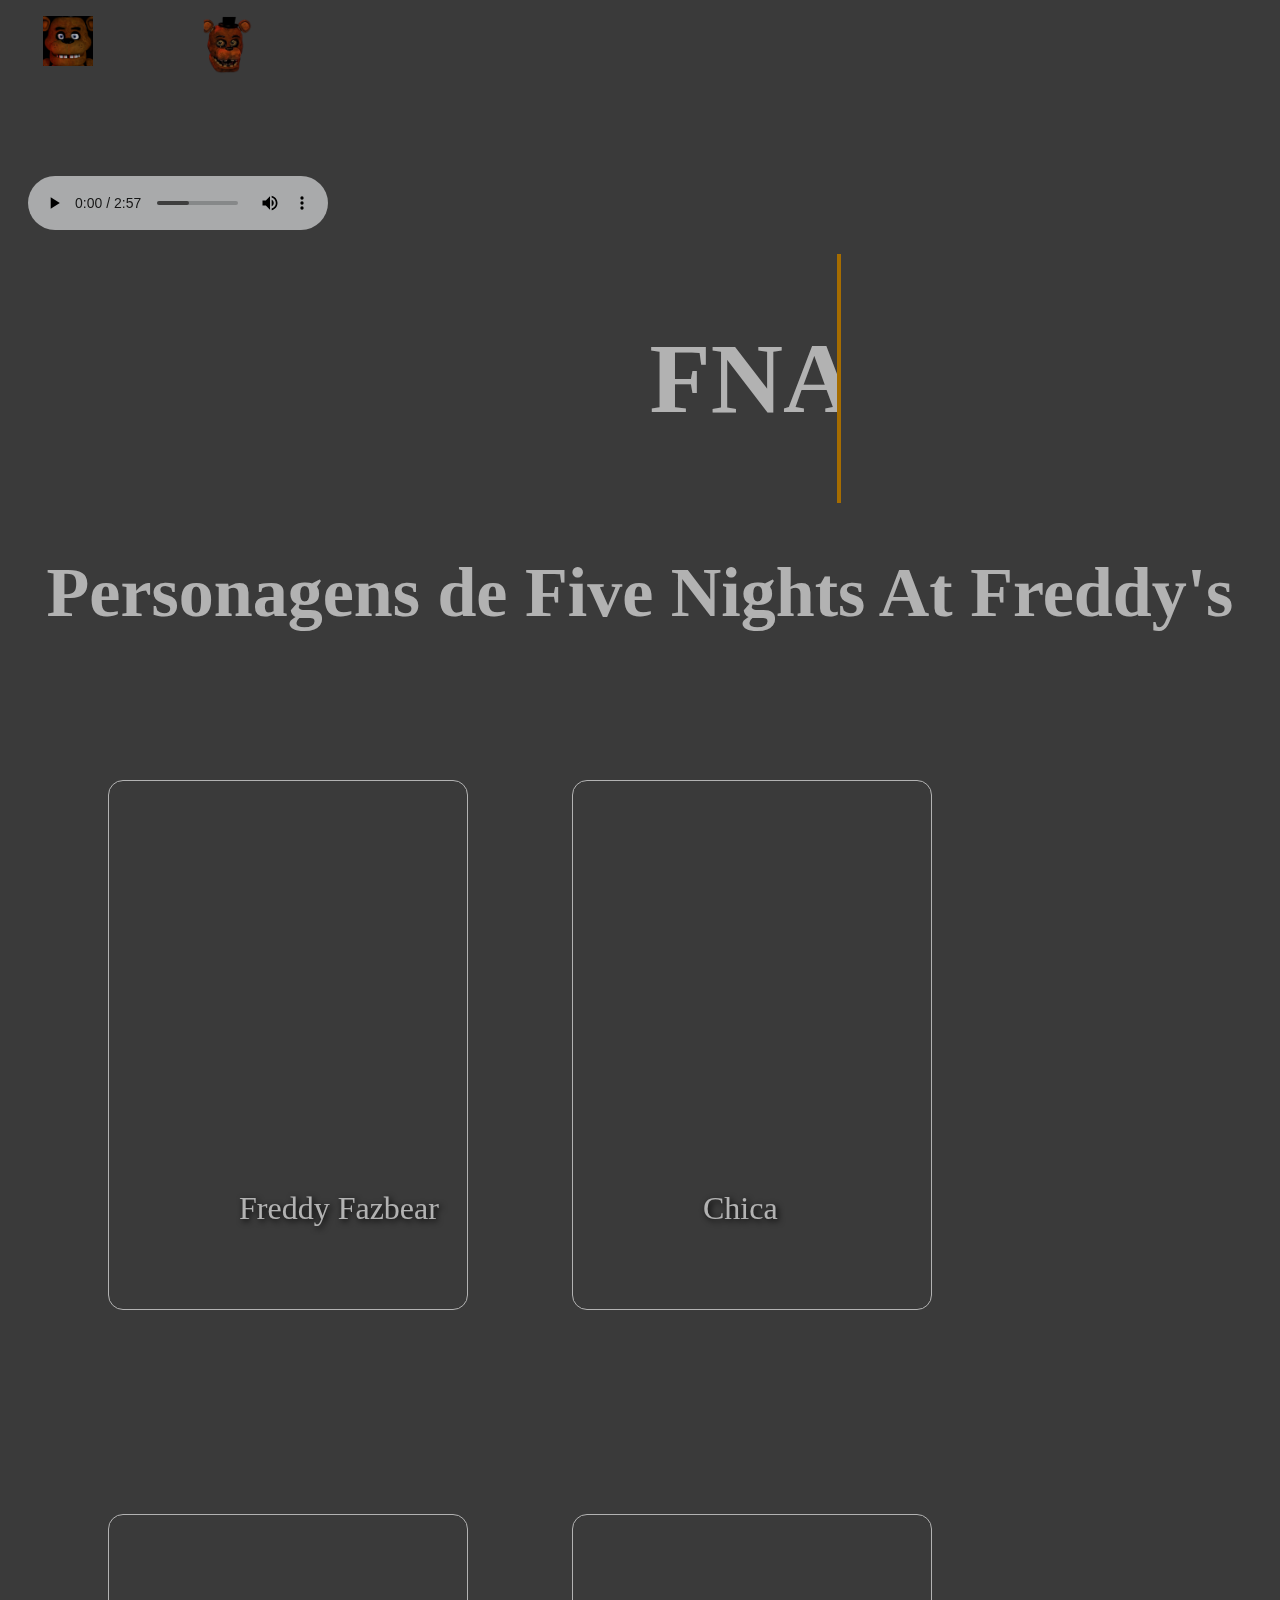
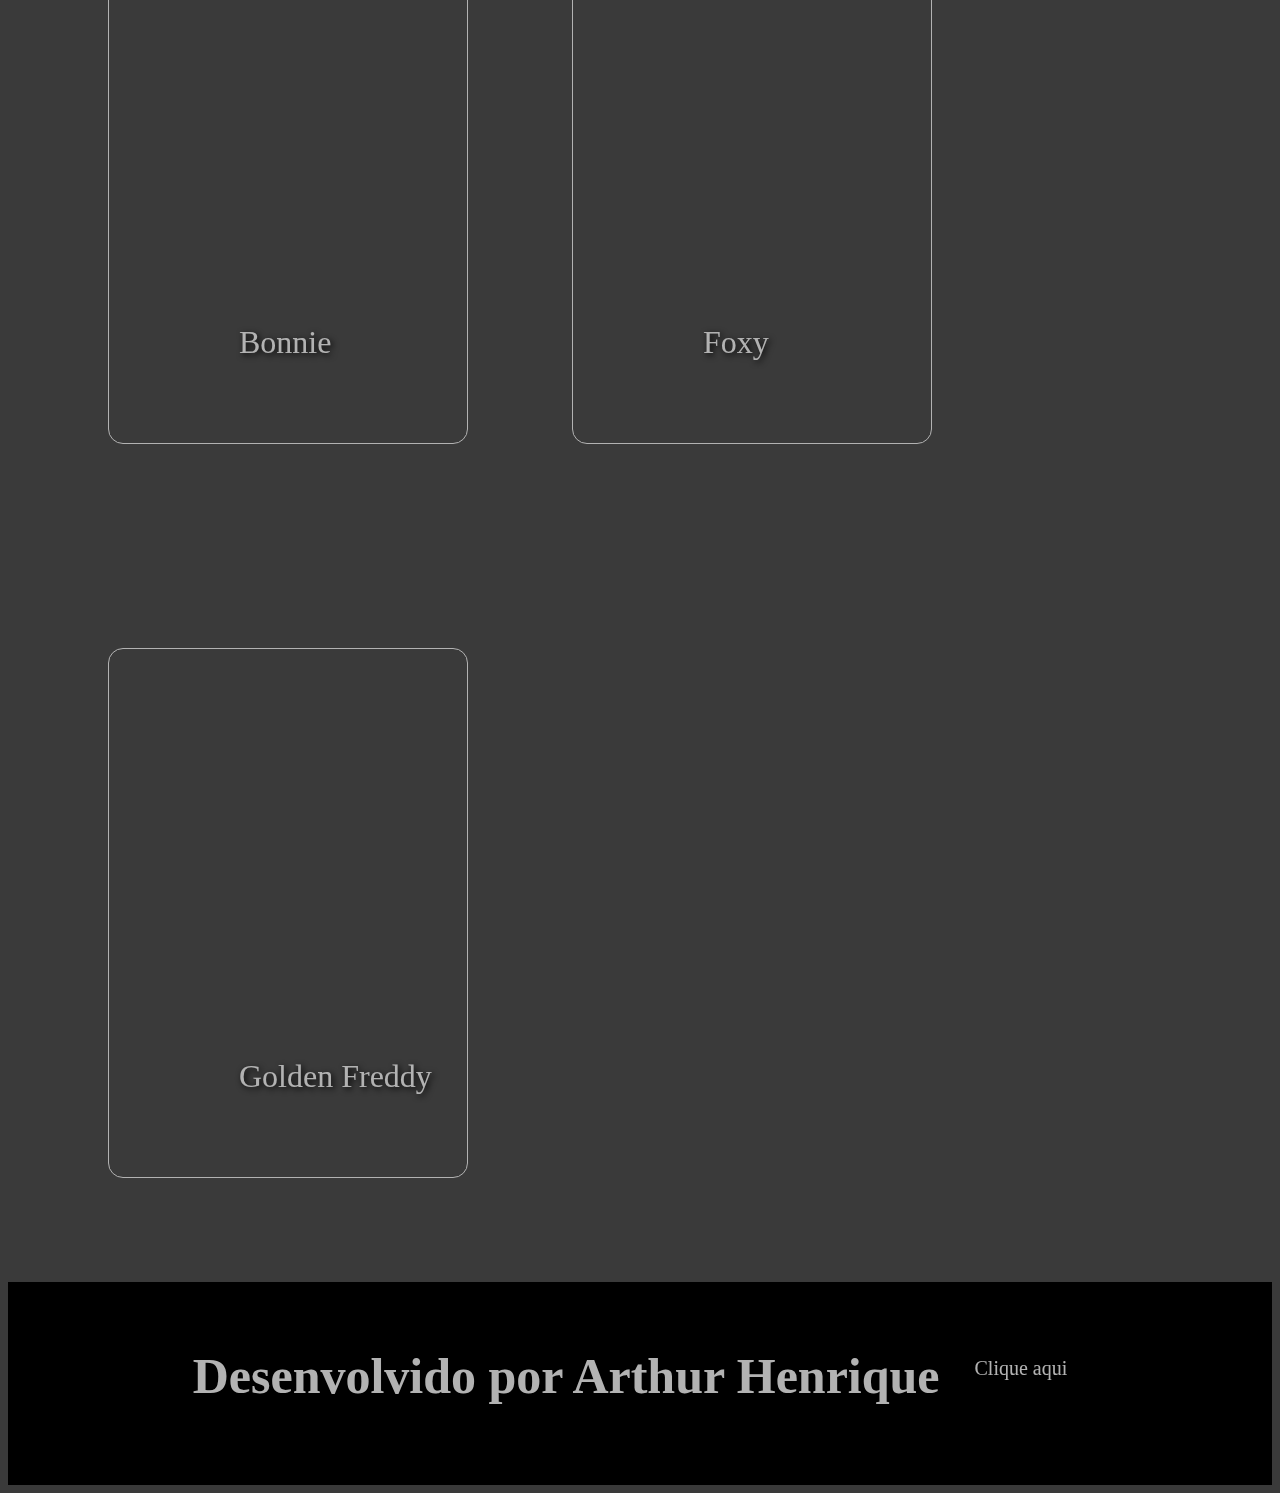
==== index.html @ 7a23f8c9 "Alterando arquivos" ====
<!DOCTYPE html>
<html lang="en">
  <head>
    <meta charset="UTF-8" />
    <meta name="viewport" content="width=device-width, initial-scale=1.0" />
    <link rel="stylesheet" href="css/style-fnaf1.css" />
    <link rel="stylesheet" href="cores.css" />
    <link rel="stylesheet" href="menu.css" />
    <script src="script.js"></script>
    <title>Document</title>
  </head>
  <header class="cabecalho">
    <div class="menu">
      <nav class="nav-container">
        <ul class="nav-menu">
          <li class="nav-item">
            <a href="index.html" class="nav-link">
              <img
                src="Imagens/Icon_Fnaf1.png"
                class="nav-icon"
                alt="Icone FNAF2"
              />
              <span class="nav-text">Fnaf1</span>
            </a>
          </li>
          <li class="nav-item">
            <a href="Fnaf2.html" class="nav-link">
              <img
                src="Imagens/Icon_Fnaf2.png"
                class="nav-icon"
                alt="Icone FNAF1"
              />
              <span class="nav-text">Fnaf2</span>
            </a>
          </li>
        </ul>
      </nav>
      <audio src="Audio/Fnaf1.mp3" controls></audio>
    </div>
    <div class="container">
      <h1 class="container__titulo">
        <b class="container__titulo--negrito">FNAF </b>Five Nights At Freddy's
      </h1>
    </div>
  </header>
  <body>
    <h1 class="titulo">Personagens de Five Nights At Freddy's</h1>

    <div class="posicao">
      <div class="wrapper">
        <div class="card">
          <div class="front-page" id="imagem1">
            <div class="card-info">
              <p class="card-subtitle">Freddy Fazbear</p>
            </div>
          </div>

          <div class="back-page">
            <div class="card-content">
              <h3>Freddy Fazbear</h3>
              <p class="card-description">
                O líder do grupo, um urso animatrônico grande e ameaçador. Ele
                se move lentamente em direção ao jogador, tornando-se mais ativo
                à medida que a noite avança. Sua presença é marcada por uma
                melodia sinistra e seus olhos brilhantes no escuro.
              </p>
              <button class="card-button">Explorar Mais</button>
            </div>
          </div>
        </div>
      </div>
    </div>

    <div class="posicao">
      <div class="wrapper">
        <div class="card">
          <div class="front-page" id="imagem2">
            <div class="card-info">
              <p class="card-subtitle">Chica</p>
            </div>
          </div>

          <div class="back-page">
            <div class="card-content">
              <h3>Chica</h3>
              <p class="card-description">
                Uma galinha animatrônica com um cupcake na mão e um bico cheio
                de dentes. Ela também é bastante ativa e se move em direção ao
                jogador, tentando entrar na sala de segurança. Seus grunhidos e
                sons metálicos aumentam a tensão do jogo.
              </p>
              <button class="card-button">Explorar Mais</button>
            </div>
          </div>
        </div>
      </div>
    </div>

    <div class="posicao">
      <div class="wrapper">
        <div class="card">
          <div class="front-page" id="imagem3">
            <div class="card-info">
              <p class="card-subtitle">Bonnie</p>
            </div>
          </div>

          <div class="back-page">
            <div class="card-content">
              <h3>Bonnie</h3>
              <p class="card-description">
                Um coelho animatrônico com uma aparência sinistra e olhos
                vermelhos brilhantes. Ele é um dos animatrônicos mais ativos e
                rápidos, movendo-se rapidamente em direção ao jogador. Sua
                movimentação imprevisível e ataques rápidos o tornam uma grande
                ameaça.
              </p>
              <button class="card-button">Explorar Mais</button>
            </div>
          </div>
        </div>
      </div>
    </div>

    <div class="posicao">
      <div class="wrapper">
        <div class="card">
          <div class="front-page" id="imagem4">
            <div class="card-info">
              <p class="card-subtitle">Foxy</p>
            </div>
          </div>

          <div class="back-page">
            <div class="card-content">
              <h3>Foxy</h3>
              <p class="card-description">
                Um pirata animatrônico que reside na "Pirate Cove". Ele é
                extremamente rápido e corre em direção ao jogador quando sai de
                sua cortina. Sua movimentação rápida e imprevisível o torna um
                dos animatrônicos mais perigosos.
              </p>
              <button class="card-button" id="meuBotao">Explorar Mais</button>
            </div>
          </div>
        </div>
      </div>
    </div>

    <div class="posicao">
      <div class="wrapper">
        <div class="card">
          <div class="front-page" id="imagem5">
            <div class="card-info">
              <p class="card-subtitle">Golden Freddy</p>
            </div>
          </div>

          <div class="back-page">
            <div class="card-content">
              <h3>Golden Freddy</h3>
              <p class="card-description">
                Uma versão misteriosa e fantasmagórica de Freddy. Ele aparece de
                forma aleatória e causa alucinações, podendo levar ao fim do
                jogo. Sua natureza enigmática e aparições súbitas o tornam um
                dos personagens mais assustadores.
              </p>
              <button class="card-button">Explorar Mais</button>
            </div>
          </div>
        </div>
      </div>
    </div>
  </body>
  <footer>
    <div class="descricao">
      <h3 class="autor">Desenvolvido por Arthur Henrique</h3>
      <a href="https://github.com/ArthurSampaio15/33650-Fnaf.git" target="_blank"><button id="meuBotao">Clique aqui</button></a
      >
    </div>
  </footer>
</html>
---- css/style-fnaf1.css ----
:root {
    --branco: #ffffff;
    --laranja: #EB9B00;
    --azul: #002F52;
    --preto: #000000;
    --cor-botao: lightblue;
    --botao-animado: darkblue;
    --marrom: #5e2c1c;
    --cinza-rodape: #474646;
}


.container {
    display: flex;
    align-items: center;
    margin-left: 45%;
}

.container__titulo {
    margin-left: 28%;
}

.container {
    color: white;
    font-size: 1.5rem;
    font-weight: 700;
    border-right: 4px solid var(--laranja);
    align-items: center;
    width: 22ch;
    overflow: hidden;
    white-space: nowrap;
    /* Evita quebra de linha*/
    animation: blinkMarker 0.5s infinite,
        typing 5s infinite steps(22);
}

.container span {
    color: var(--blue);
}

/* Animação da piscada */
@keyframes blinkMarker {
    50% {
        border-right-color: transparent;
    }
}

/* animação de movimento */
@keyframes typing {
    0% {
        width: 0;
    }

    40% {
        width: 22ch;
    }

    60% {
        width: 22ch;
    }

    100% {
        width: 0;
    }
}

@media screen and (min-width: 1024px) {
    .container__titulo {
        font-weight: 400;
        display: block;
        color: var(--branco);
    }

    .container__titulo--negrito {
        font-weight: 700;
        color: var(--branco);
    }
}

.container__titulo {
    text-align: center;
    font-size: 100px;
}

.container__titulo--negrito {
    font-size: 100px;
}

.titulo {
    color: var(--branco);
    text-align: center;
    margin-top: 50px;
    font-size: 70px;
}

wrapper {
    perspective: 3000px;
}

.posicao {
    display: inline-block;
    margin-top: 100px;
    margin-bottom: 100px;
}

.card {
    margin-left: 100px;
    width: 360px;
    height: 530px;
    transform-style: preserve-3d;
    transition: transform .8s ease-in-out;
    cursor: pointer;
    border: 1px solid var(--branco);
    box-shadow: 5px 5px 10px var(--preto),
        -5px -5px -10px var(--preto);
    border-radius: 15px;
}

.card:hover {
    transform: rotateY(180deg);
}

.front-page,
.back-page {
    position: absolute;
    width: 100%;
    height: 100%;
    backface-visibility: hidden;
    border-radius: 15px;
}

.front-page {
    background-size: cover;
}

#imagem1 {
    background-image: url("Imagens/Fnaf1/Freddy.png");
    background-position: center;
}

#imagem2 {
    background-image: url("Imagens/Fnaf1/Chica.png");
    background-position: center;
}

#imagem3 {
    background-image: url("Imagens/Fnaf1/Bonnie.png");
    background-position: center;
}

#imagem4 {
    background-image: url("Imagens/Fnaf1/Foxy.png");
    background-position: center;
}

#imagem5 {
    background-image: url("Imagens/Fnaf1/Golden_Freddy.png");
    background-position: center;
}

.card-info {
    position: absolute;
    bottom: 50px;
    left: 100px;
    color: var(--branco);
    text-shadow: 2px 2px 6px var(--preto);
    text-align: center;
}

.card-title {
    font-style: 2rem;
    font-weight: bold;
    margin-right: 100px;
}

.card-subtitle {
    font-size: 2rem;
    margin-top: 5px;
    margin-left: 30px;
    color: var(--branco);
}

.back-page {
    color: var(--branco);
    display: flex;
    justify-content: center;
    align-items: center;
    transform: rotateY(180deg);
}

.card-content {
    text-align: center;
    padding: 10px;
    max-width: 300px;
}

.card-content p {
    font-size: 1.5rem;
}

.card-content h3 {
    font-size: 2rem;
    font-weight: bold;
    margin-bottom: 30px;
}

.card-descripition {
    font-size: 1rem;
    color: var(--branco);
    margin-bottom: 20px;
    line-height: 1.6;
}

.card-button {
    background-color: var(--branco);
    color: var(--preto);
    padding: 12px 24px;
    font-size: 1rem;
    border: none;
    border-radius: 25px;
    cursor: pointer;
    transition: all 0.3s ease;
}

.card-button:hover {
    background-color: transparent;
    color: var(--branco);
    border: 1px solid var(--preto);
}

body {
    background-image: linear-gradient(rgba(0, 0, 0, 0.773), rgba(0, 0, 0, 0.773)), url("Imagens/Fnaf1/Salão.jpeg");
    background-size: cover;
    filter: brightness(0.7);
}

audio{
    margin: 20px;
}

.descricao {
    background-color: var(--preto);
    padding-top: 15px;
    display: flex;
    justify-content: center;
}

.autor {
    color: var(--branco);
    font-size: 50px;
    text-align: center;
    padding-bottom: 30px;
}

.site {
    text-decoration: none;
}

#meuBotao {
    background-color: var(--preto);
    color: var(--branco);
    padding: 10px 20px;
    margin: 50px 0px 0px 15px;
    border: none;
    border-radius: 30px;
    cursor: pointer;
    transition: background-color 0.3s ease;
    font-size: 20px;
}

#meuBotao:hover {
    background-color: var(--branco);
    color: var(--preto);
}

* {
    padding: 0;
    box-sizing: border-box;
    font-family: "five-nights-at-freddys";
}

@font-face {
    font-family: 'five-nights-at-freddys';
    src: url("./Fontes/five-nights-at-freddys.woff"), format("woff");
}
---- menu.css ----
:root {
  --branco: #ffffff;
  --laranja: #EB9B00;
  --azul: #002F52;
  --preto: #000000;
  --cor-botao: lightblue;
  --botao-animado: darkblue;
  --marrom: #5e2c1c;
  --cinza-rodape: #474646;
}


.nav-menu {
  display: flex;
  gap: 2.5rem;
  list-style: none;
}

.nav-item {
  position: relative;
  cursor: pointer;
  transition: all 0.3s cubic-bezier(0.4, 0, 0.2, 1);
}

.nav-link {
  display: flex;
  flex-direction: column;
  align-items: center;
  text-decoration: none;
  transition: color 0.3s ease;
}

.nav-icon {
  margin-bottom: 0.5rem;
  transition: transform 0.3s ease;
  width: 50px;
}

.nav-text {
  font-size: 50px;
  font-weight: 500px;
  letter-spacing: 0.5px;
  color: var(--branco);
  transform: translateY(10px);
  transition: all0.3s ease;
  opacity: 0;
}

/* Efeitos ao passar o mouse em cima */

.nav-item:hover .nav-icon {
  color: var(--branco);
  transform: translateY(-5px);
}

.nav-item:hover .nav-text {
  opacity: 1;
  transform: translateY(0);
}

/* Pagina ativa */
.nav-item.active .nav-icon {
  background-color: aqua;
}

/* Animação da linha pequena */
.nav-item::before {
  content: "";
  position: absolute;
  bottom: -8px;
  left: 0;
  width: 100%;
  height: 2px;
  background-color: var(--laranja);
  transform: scaleX(0);
  transform-origin: center;
  transition: transform 0.3s ease;
}

.nav-item:hover::before {
  transform: scaleX(1);
}
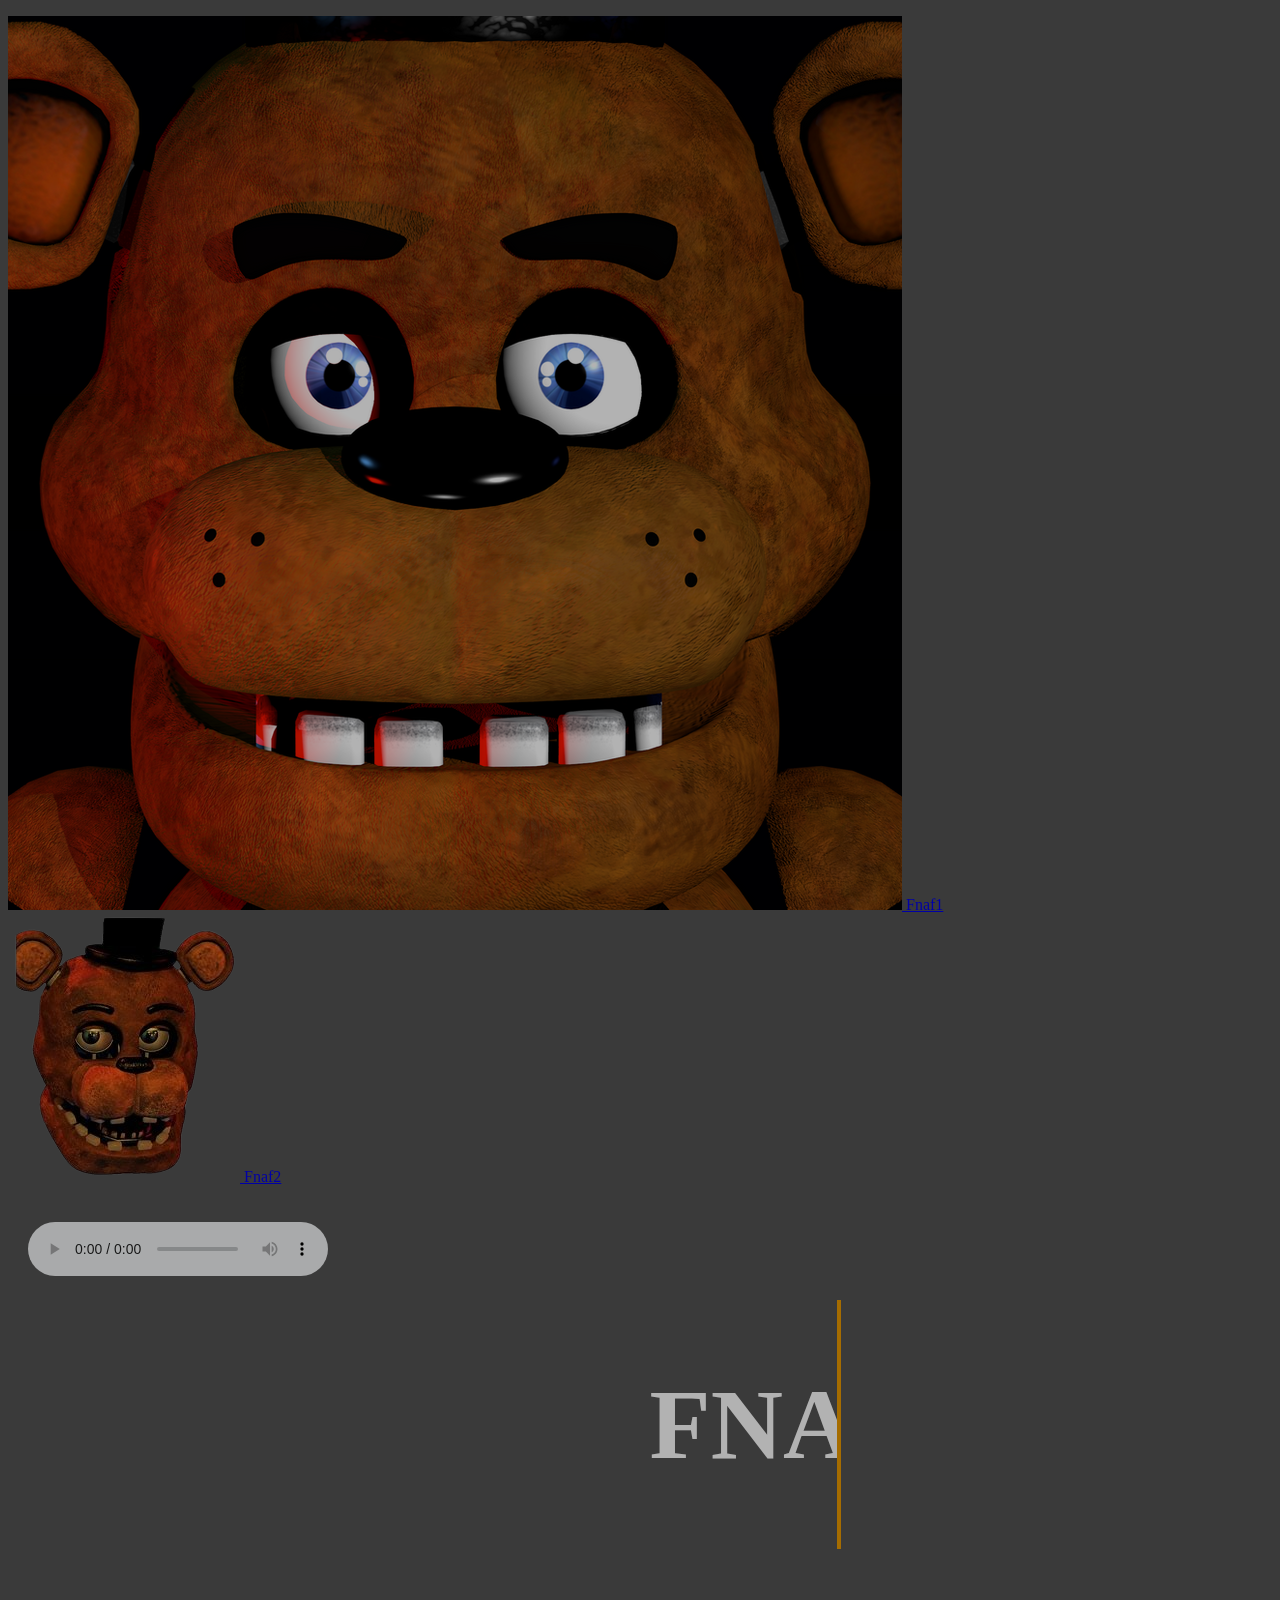
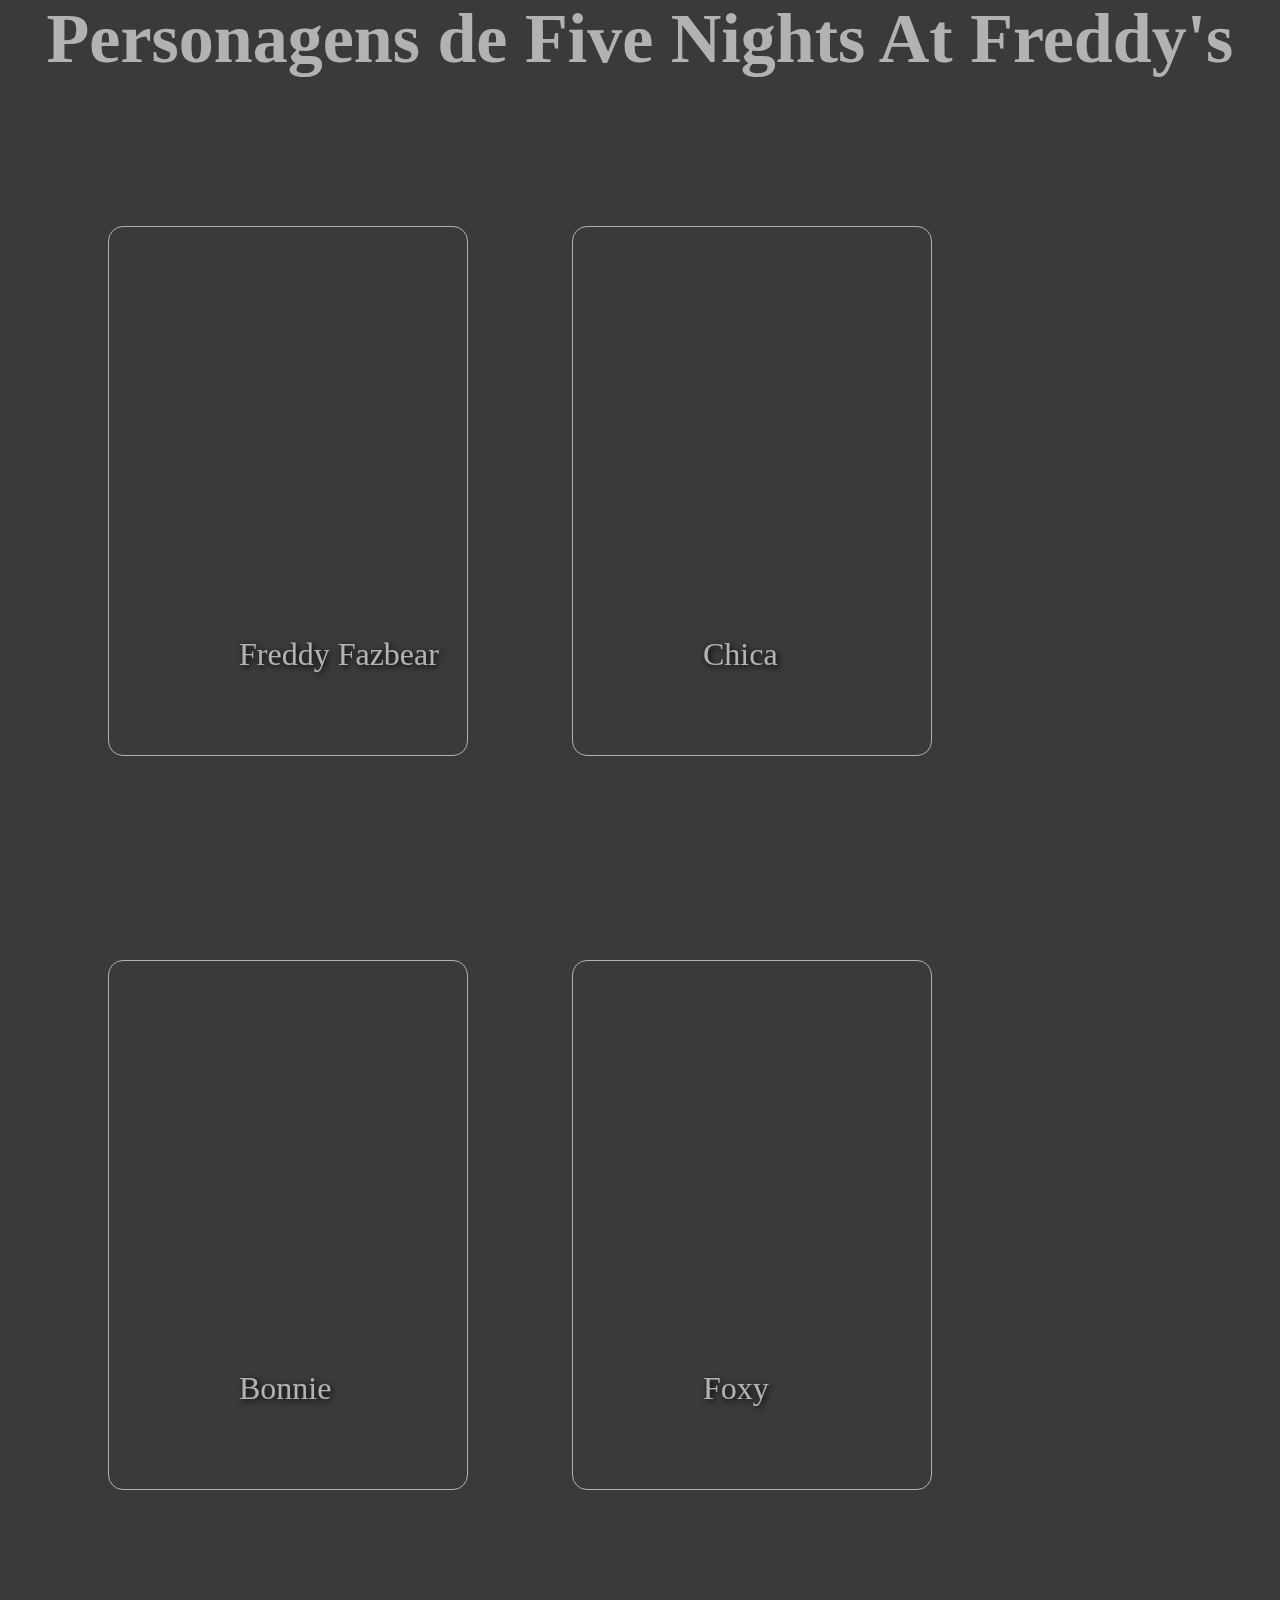
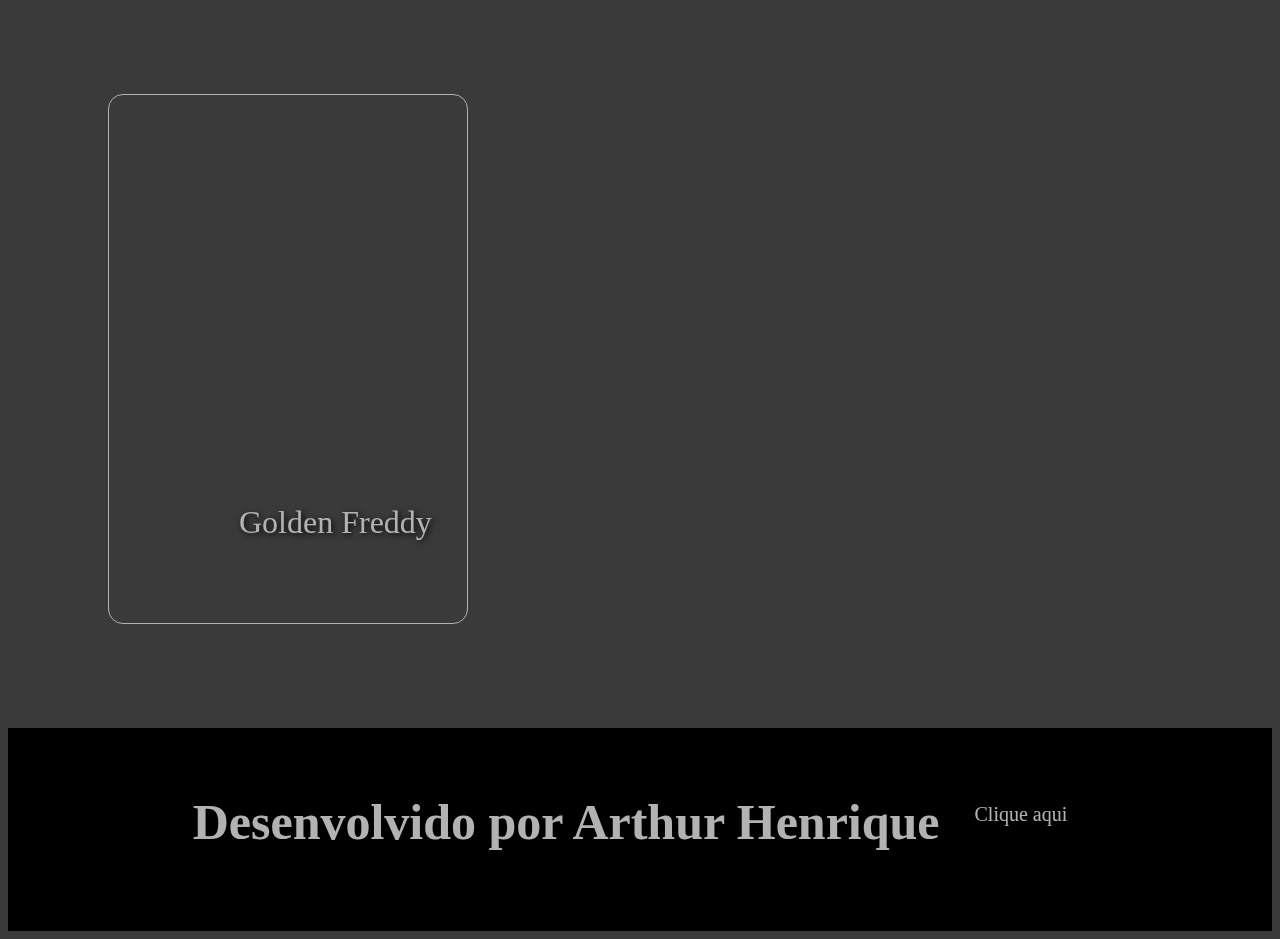
==== commit c2a9fd71: "Atualização completa" ====
--- a/index.html
+++ b/index.html
@@ -4,8 +4,8 @@
     <meta charset="UTF-8" />
     <meta name="viewport" content="width=device-width, initial-scale=1.0" />
     <link rel="stylesheet" href="css/style-fnaf1.css" />
-    <link rel="stylesheet" href="cores.css" />
-    <link rel="stylesheet" href="menu.css" />
+    <link rel="stylesheet" href="cores.css"/>
+    <link rel="stylesheet" href="css/menu.css"/>
     <script src="script.js"></script>
     <title>Document</title>
   </head>
@@ -16,7 +16,7 @@
           <li class="nav-item">
             <a href="index.html" class="nav-link">
               <img
-                src="Imagens/Icon_Fnaf1.png"
+                src="./img/icon_fnaf1.png"
                 class="nav-icon"
                 alt="Icone FNAF2"
               />
@@ -26,7 +26,7 @@
           <li class="nav-item">
             <a href="Fnaf2.html" class="nav-link">
               <img
-                src="Imagens/Icon_Fnaf2.png"
+                src="./img/icon_fnaf2.png"
                 class="nav-icon"
                 alt="Icone FNAF1"
               />
@@ -35,7 +35,7 @@
           </li>
         </ul>
       </nav>
-      <audio src="Audio/Fnaf1.mp3" controls></audio>
+      <audio src="audio/fnaf1-music.mp3" controls></audio>
     </div>
     <div class="container">
       <h1 class="container__titulo">
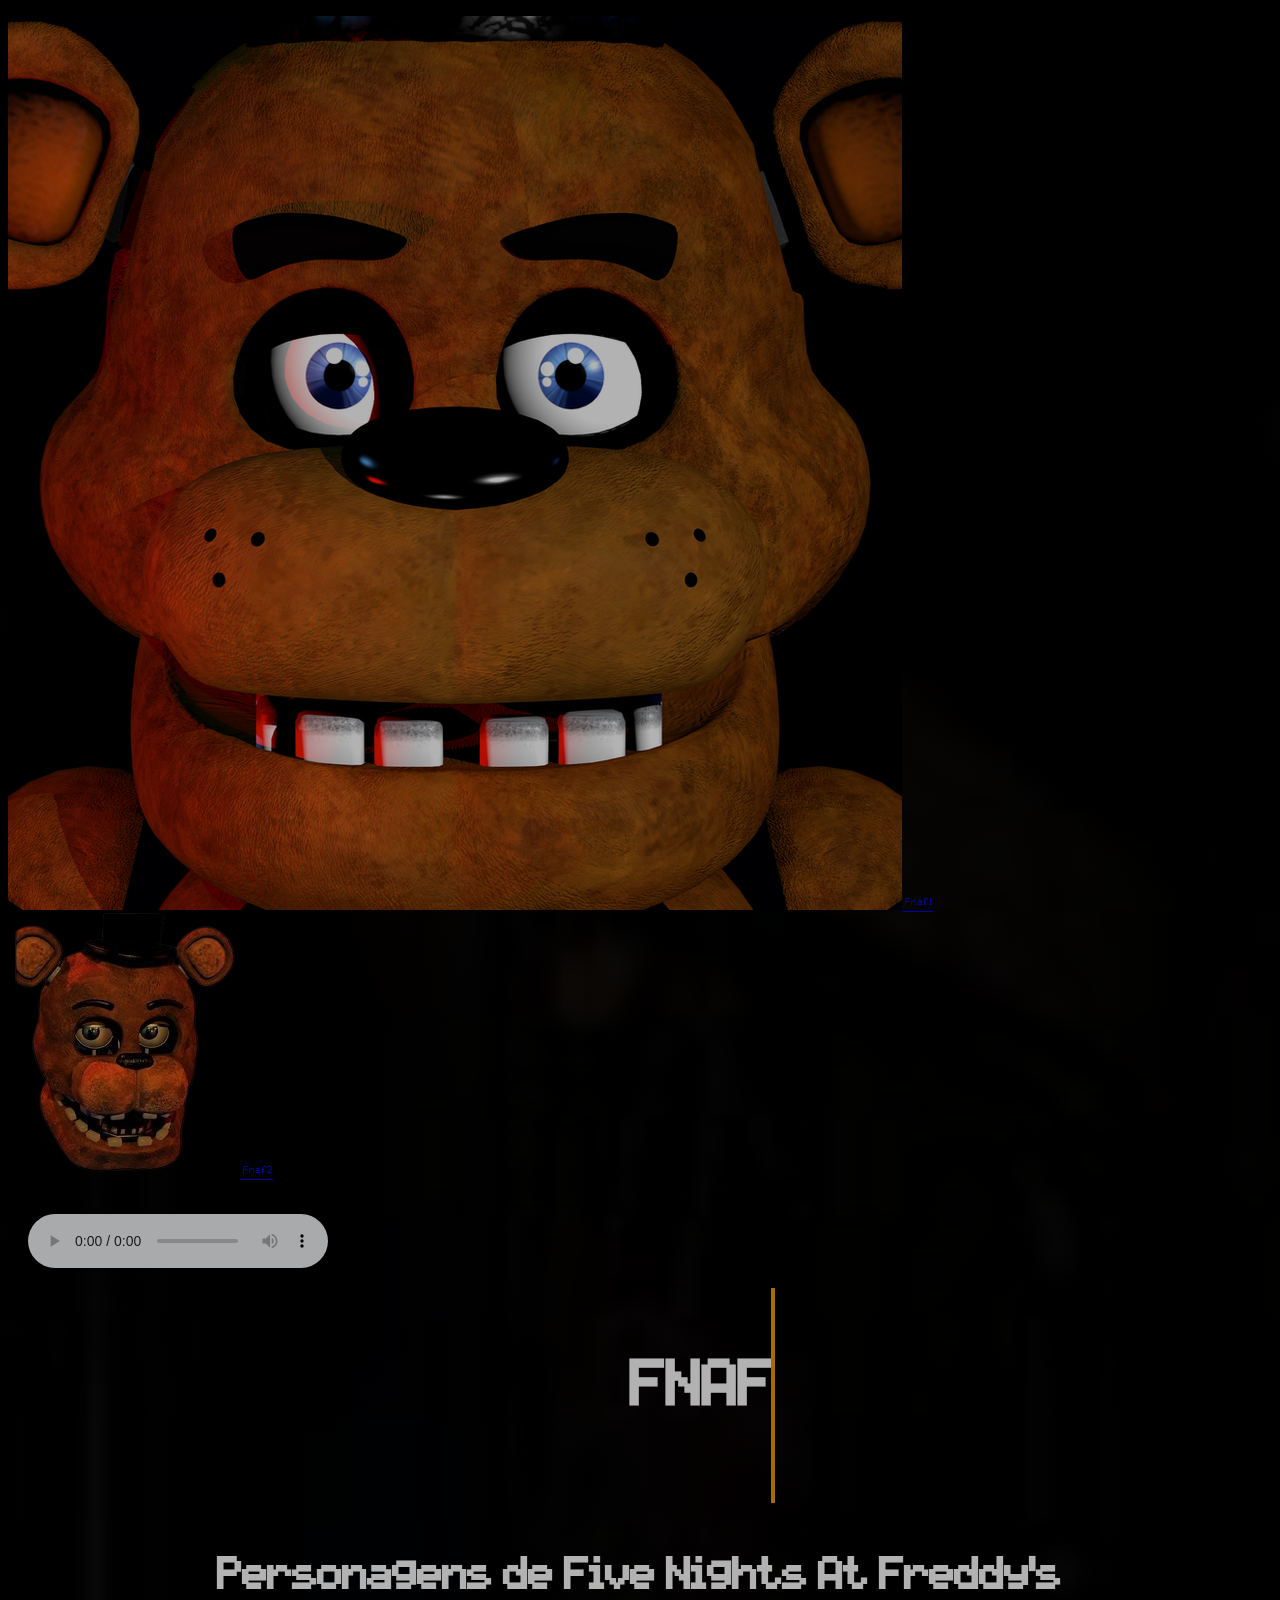
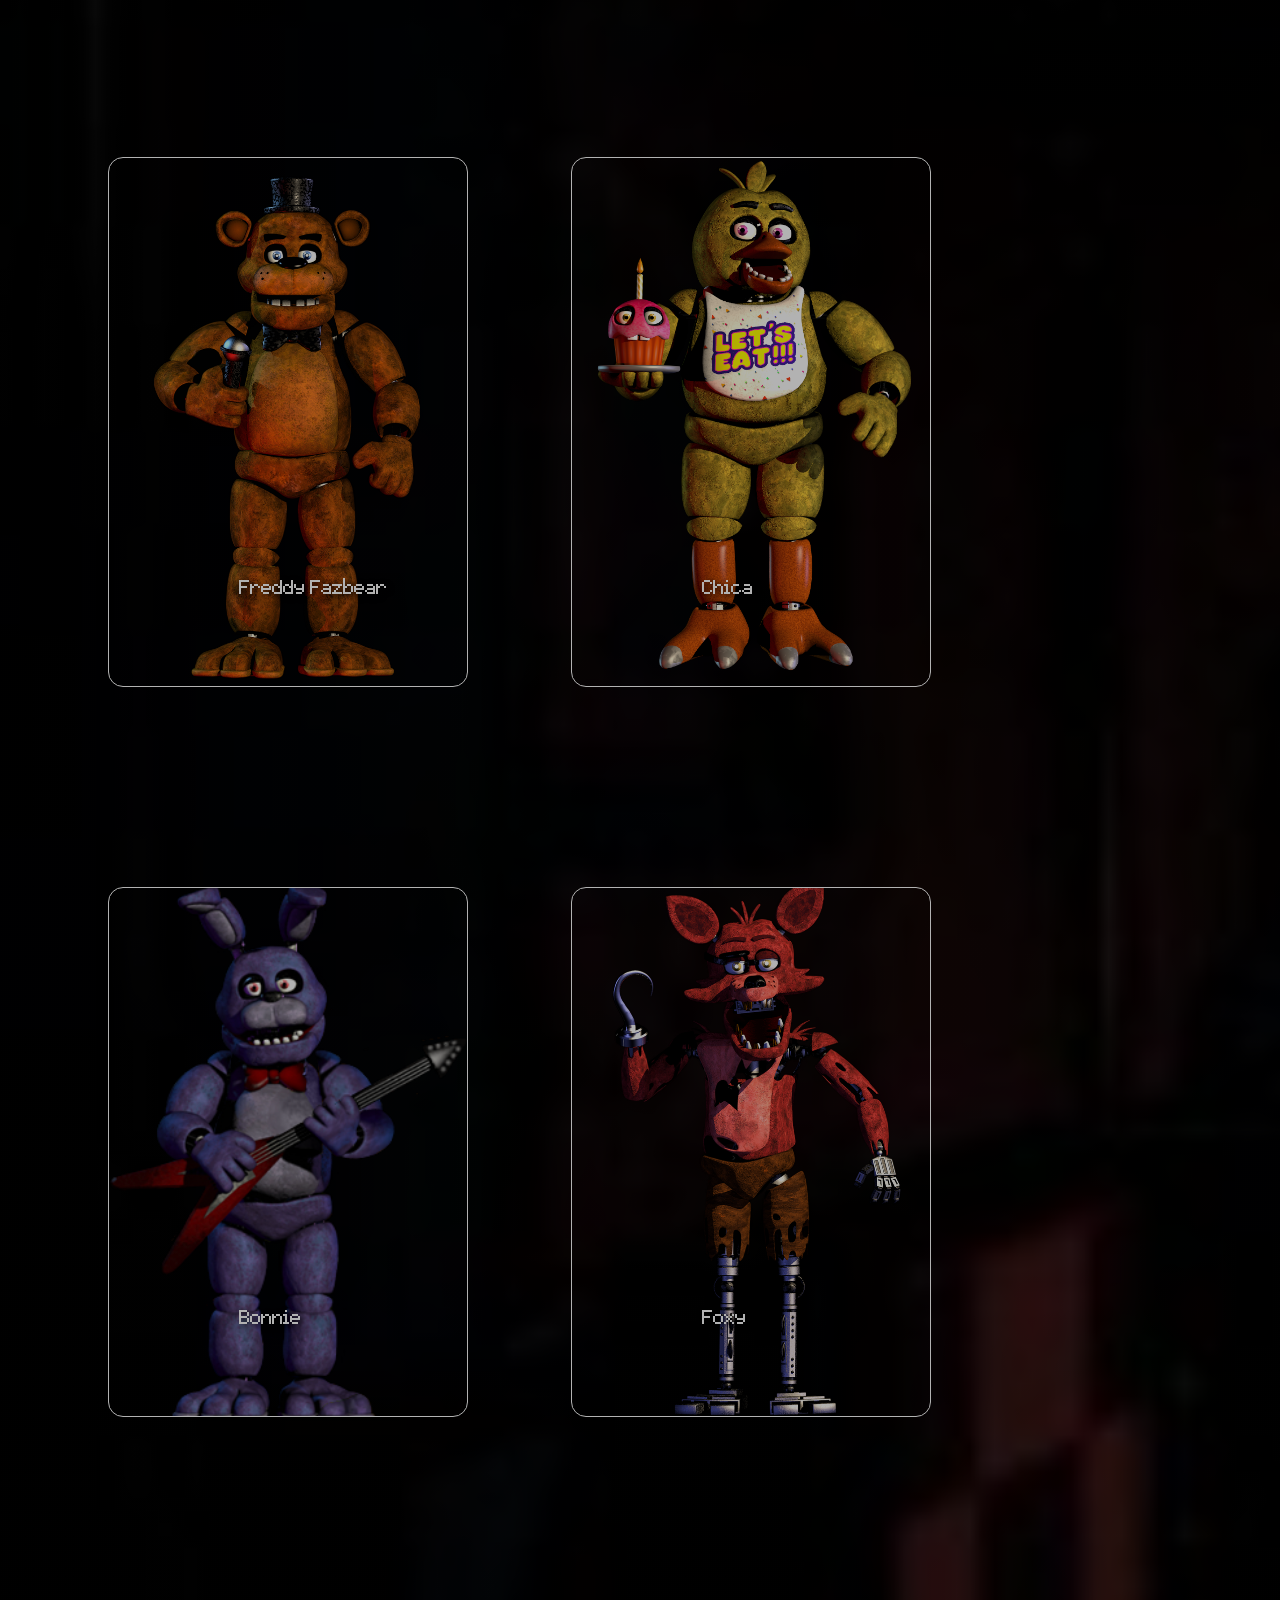
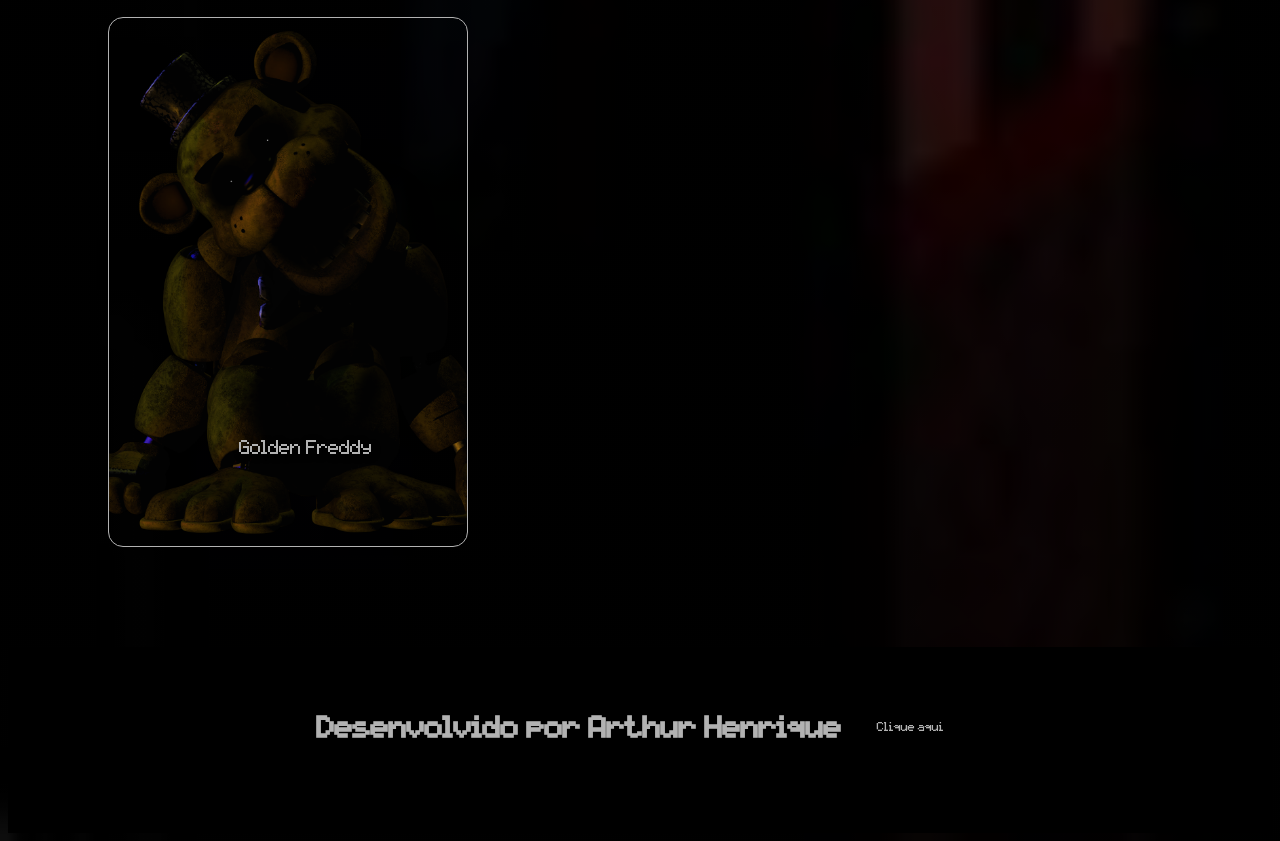
==== commit cd07abf6: "Atualização para corrigir bugs no site" ====
--- a/index.html
+++ b/index.html
@@ -6,7 +6,7 @@
     <link rel="stylesheet" href="css/style-fnaf1.css" />
     <link rel="stylesheet" href="cores.css"/>
     <link rel="stylesheet" href="css/menu.css"/>
-    <script src="script.js"></script>
+    <script src="js/script.js"></script>
     <title>Document</title>
   </head>
   <header class="cabecalho">
--- a/css/style-fnaf1.css
+++ b/css/style-fnaf1.css
@@ -134,27 +134,27 @@
 }
 
 #imagem1 {
-    background-image: url("Imagens/Fnaf1/Freddy.png");
+    background-image: url("../img/fnaf1/freddy.png");
     background-position: center;
 }
 
 #imagem2 {
-    background-image: url("Imagens/Fnaf1/Chica.png");
+    background-image: url("../img/fnaf1/chica.png");
     background-position: center;
 }
 
 #imagem3 {
-    background-image: url("Imagens/Fnaf1/Bonnie.png");
+    background-image: url("../img/fnaf1/bonnie.png");
     background-position: center;
 }
 
 #imagem4 {
-    background-image: url("Imagens/Fnaf1/Foxy.png");
+    background-image: url("../img/fnaf1/foxy.png");
     background-position: center;
 }
 
 #imagem5 {
-    background-image: url("Imagens/Fnaf1/Golden_Freddy.png");
+    background-image: url("../img/fnaf1/golden_freddy.png");
     background-position: center;
 }
 
@@ -229,7 +229,7 @@
 }
 
 body {
-    background-image: linear-gradient(rgba(0, 0, 0, 0.773), rgba(0, 0, 0, 0.773)), url("Imagens/Fnaf1/Salão.jpeg");
+    background-image: linear-gradient(rgba(0, 0, 0, 0.773), rgba(0, 0, 0, 0.773)), url("../img/fnaf1/salao-fnaf1.jpeg");
     background-size: cover;
     filter: brightness(0.7);
 }
@@ -281,5 +281,5 @@
 
 @font-face {
     font-family: 'five-nights-at-freddys';
-    src: url("./Fontes/five-nights-at-freddys.woff"), format("woff");
+    src: url("../fonts/five-nights-at-freddys.woff"), format("woff");
 }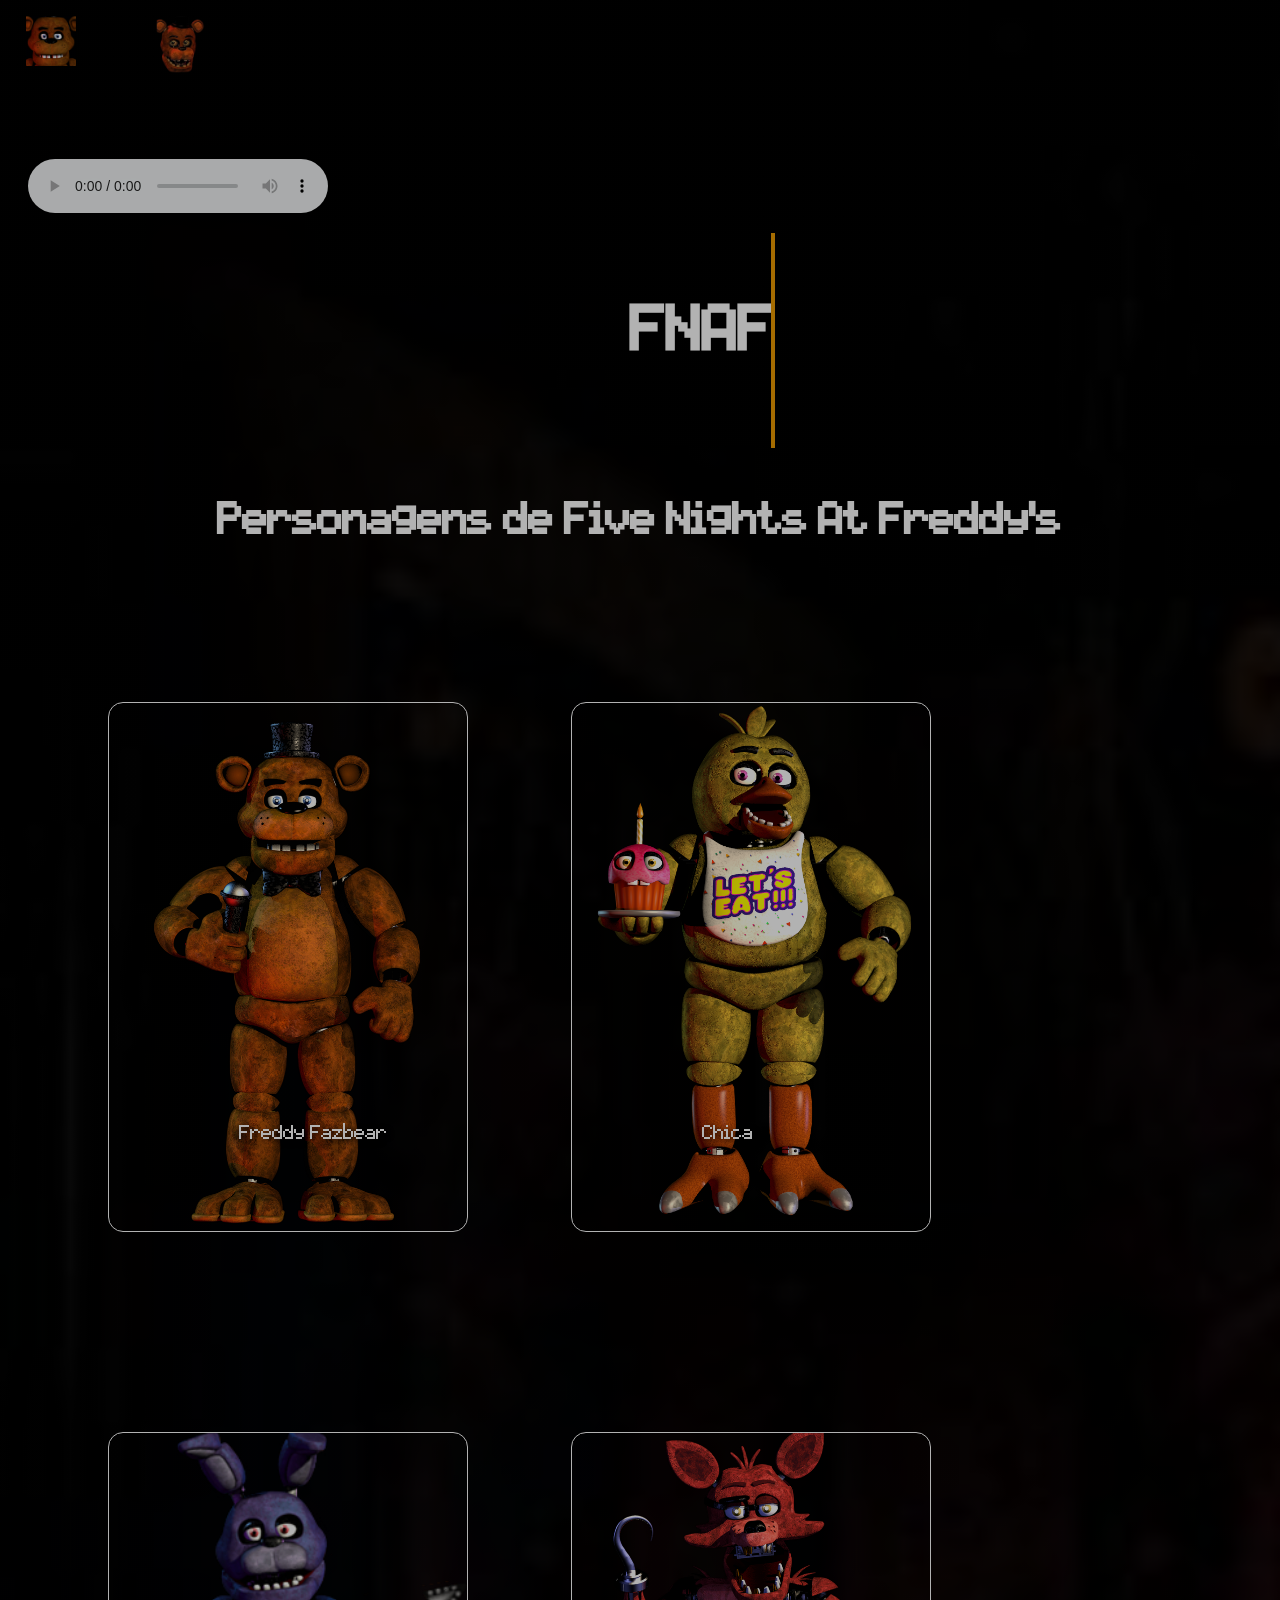
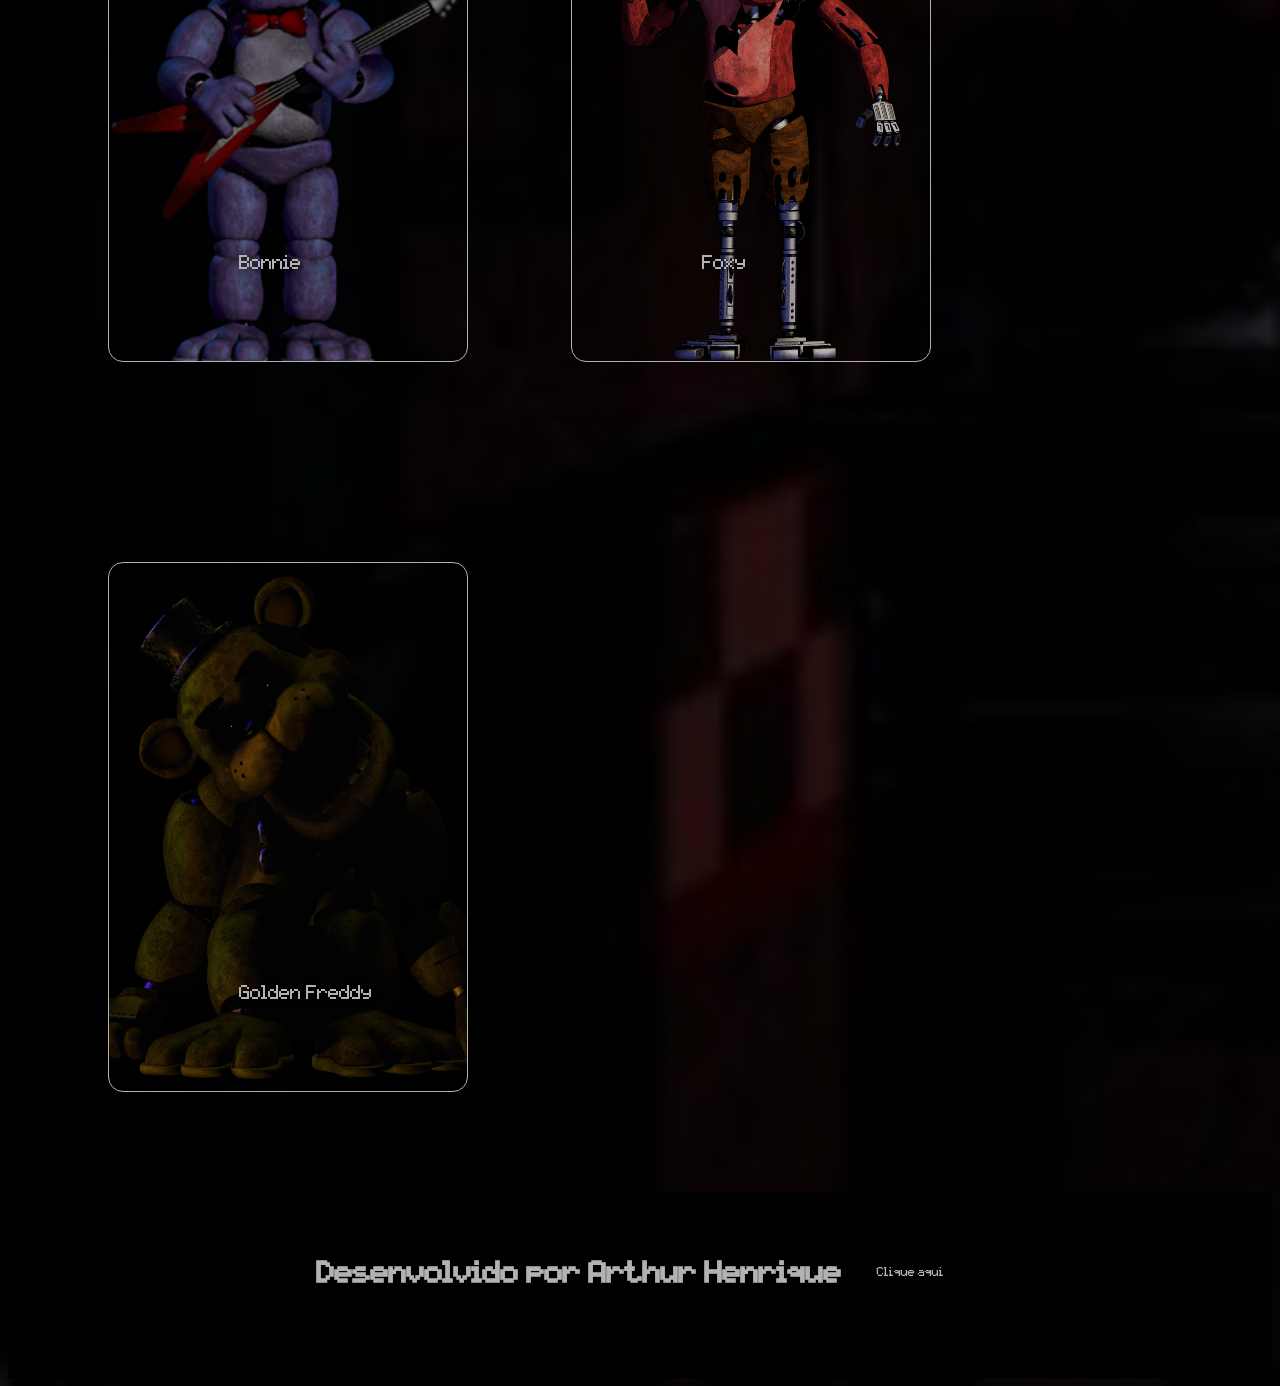
==== commit 290d7651: "Alteração do arquivo css icons" ====
--- a/index.html
+++ b/index.html
@@ -4,8 +4,8 @@
     <meta charset="UTF-8" />
     <meta name="viewport" content="width=device-width, initial-scale=1.0" />
     <link rel="stylesheet" href="css/style-fnaf1.css" />
-    <link rel="stylesheet" href="cores.css"/>
-    <link rel="stylesheet" href="css/menu.css"/>
+    <link rel="stylesheet" href="cores.css" />
+    <link rel="stylesheet" href="css/icons.css"/>
     <script src="js/script.js"></script>
     <title>Document</title>
   </head>
--- a/css/icons.css
+++ b/css/icons.css
@@ -0,0 +1,82 @@
+:root {
+    --branco: #ffffff;
+    --laranja: #EB9B00;
+    --azul: #002F52;
+    --preto: #000000;
+    --cor-botao: lightblue;
+    --botao-animado: darkblue;
+    --marrom: #5e2c1c;
+    --cinza-rodape: #474646;
+  }
+  
+  
+  .nav-menu {
+    display: flex;
+    gap: 2.5rem;
+    list-style: none;
+  }
+  
+  .nav-item {
+    position: relative;
+    cursor: pointer;
+    transition: all 0.3s cubic-bezier(0.4, 0, 0.2, 1);
+  }
+  
+  .nav-link {
+    display: flex;
+    flex-direction: column;
+    align-items: center;
+    text-decoration: none;
+    transition: color 0.3s ease;
+  }
+  
+  .nav-icon {
+    margin-bottom: 0.5rem;
+    transition: transform 0.3s ease;
+    width: 50px;
+  }
+  
+  .nav-text {
+    font-size: 50px;
+    font-weight: 500px;
+    letter-spacing: 0.5px;
+    color: var(--branco);
+    transform: translateY(10px);
+    transition: all0.3s ease;
+    opacity: 0;
+  }
+  
+  /* Efeitos ao passar o mouse em cima */
+  
+  .nav-item:hover .nav-icon {
+    color: var(--branco);
+    transform: translateY(-5px);
+  }
+  
+  .nav-item:hover .nav-text {
+    opacity: 1;
+    transform: translateY(0);
+  }
+  
+  /* Pagina ativa */
+  .nav-item.active .nav-icon {
+    background-color: aqua;
+  }
+  
+  /* Animação da linha pequena */
+  .nav-item::before {
+    content: "";
+    position: absolute;
+    bottom: -8px;
+    left: 0;
+    width: 100%;
+    height: 2px;
+    background-color: var(--laranja);
+    transform: scaleX(0);
+    transform-origin: center;
+    transition: transform 0.3s ease;
+  }
+  
+  .nav-item:hover::before {
+    transform: scaleX(1);
+  }